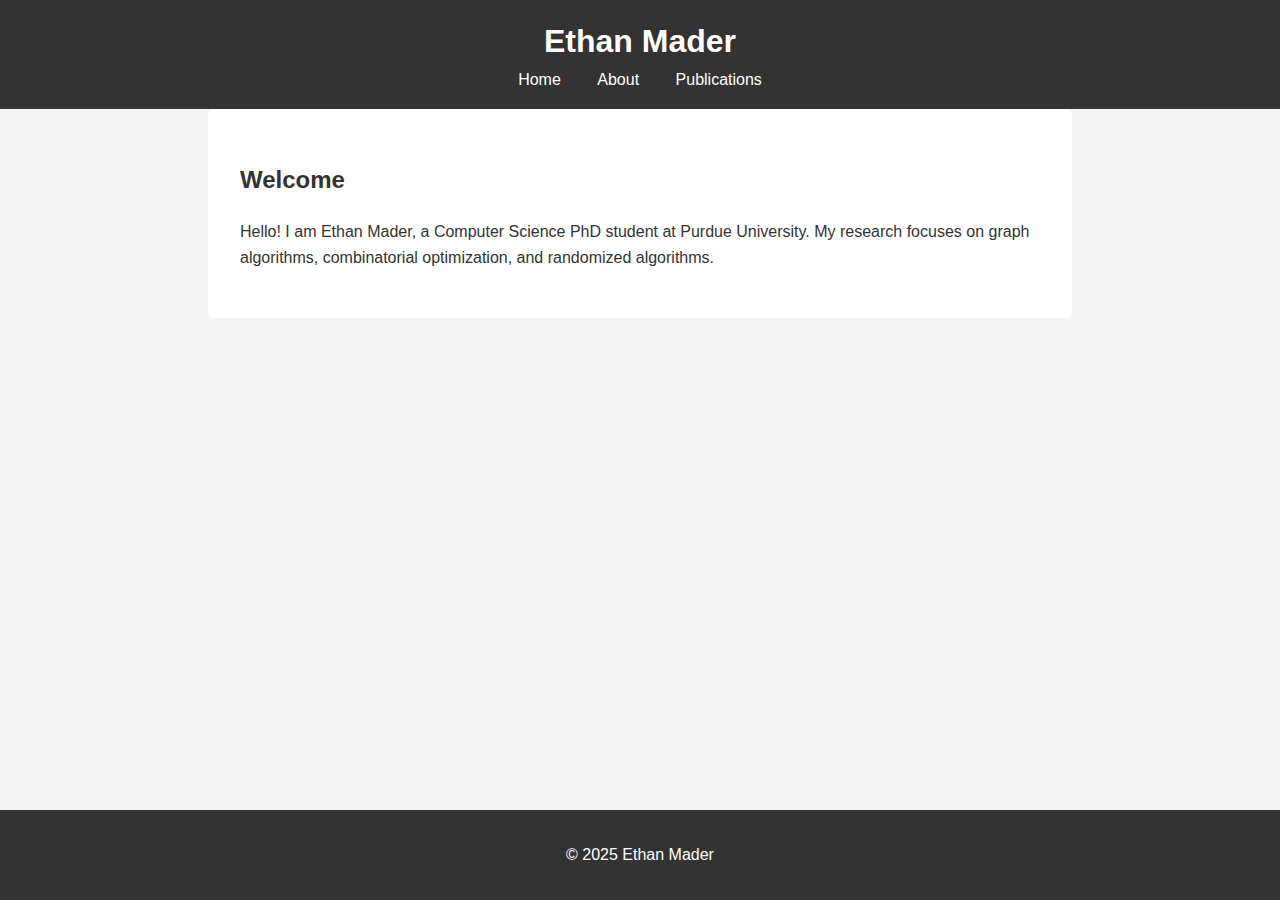
==== index.html @ 2565c1b9 "chatgpt changes" ====
<!DOCTYPE html>
<html lang="en">
<head>
    <meta charset="UTF-8">
    <meta name="viewport" content="width=device-width, initial-scale=1.0">
    <title>Home - Ethan Mader</title>
    <link rel="stylesheet" href="assets/style.css">
</head>
<body>
    <header>
        <h1>Ethan Mader</h1>
        <nav>
            <a href="index.html">Home</a>
            <a href="about.html">About</a>
            <a href="publications.html">Publications</a>
        </nav>
    </header>
    <main>
        <h2>Welcome</h2>
        <p>Hello! I am Ethan Mader, a Computer Science PhD student at Purdue University. My research focuses on graph algorithms, combinatorial optimization, and randomized algorithms.</p>
    </main>
    <footer>
        <p>© 2025 Ethan Mader</p>
    </footer>
</body>
</html>
---- assets/style.css ----
body {
    font-family: Arial, sans-serif;
    line-height: 1.6;
    margin: 0;
    padding: 0;
    color: #333;
    background-color: #f4f4f4;
}

header {
    background: #333;
    color: #fff;
    padding: 1rem 0;
    text-align: center;
}

header h1 {
    margin: 0;
}

nav a {
    color: #fff;
    margin: 0 1rem;
    text-decoration: none;
}

nav a:hover {
    text-decoration: underline;
}

main {
    padding: 2rem;
    max-width: 800px;
    margin: auto;
    background: #fff;
    border-radius: 5px;
}

footer {
    text-align: center;
    padding: 1rem 0;
    background: #333;
    color: #fff;
    position: fixed;
    width: 100%;
    bottom: 0;
}

.professional-links {
    margin: 2em 0;
}

.professional-links ul {
    list-style: none;
    padding: 0;
}

.professional-links a {
    text-decoration: none;
    color: #0066cc;
}

.projects-grid {
    display: grid;
    grid-template-columns: repeat(auto-fit, minmax(300px, 1fr));
    gap: 2em;
    margin: 2em 0;
}

.project-card {
    padding: 1.5em;
    border: 1px solid #ddd;
    border-radius: 8px;
    transition: transform 0.2s;
}

.project-card:hover {
    transform: translateY(-5px);
    box-shadow: 0 5px 15px rgba(0,0,0,0.1);
}

.research-project {
    margin: 2em 0;
    padding: 2em;
    background-color: #f8f9fa;
    border-radius: 8px;
}
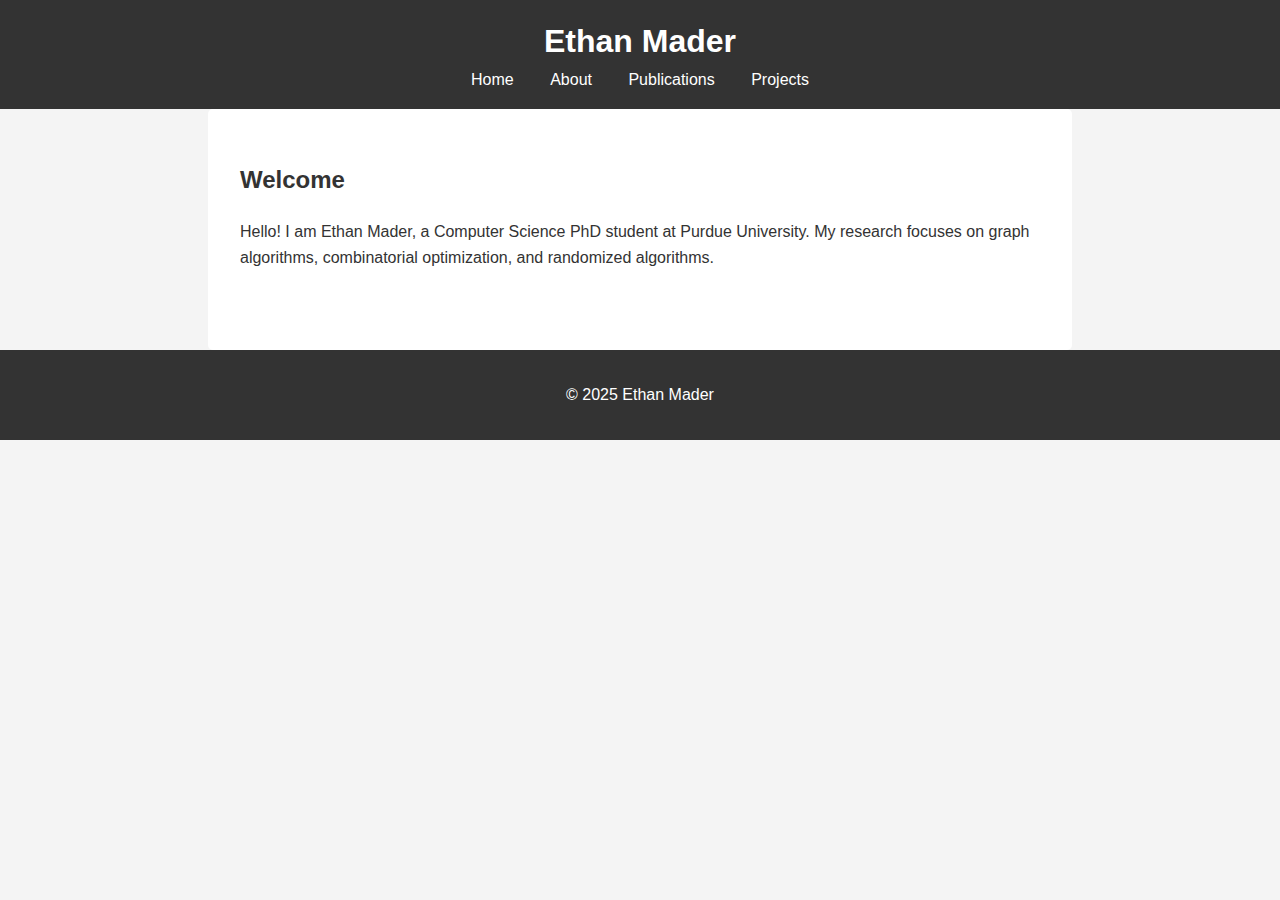
==== commit 22836853: "fixes" ====
--- a/index.html
+++ b/index.html
@@ -13,6 +13,7 @@
             <a href="index.html">Home</a>
             <a href="about.html">About</a>
             <a href="publications.html">Publications</a>
+            <a href="projects.html">Projects</a>
         </nav>
     </header>
     <main>
--- a/assets/style.css
+++ b/assets/style.css
@@ -30,6 +30,7 @@
 
 main {
     padding: 2rem;
+    padding-bottom: 4rem; /* Add extra padding at bottom */
     max-width: 800px;
     margin: auto;
     background: #fff;
@@ -41,9 +42,8 @@
     padding: 1rem 0;
     background: #333;
     color: #fff;
-    position: fixed;
+    /* Remove position: fixed */
     width: 100%;
-    bottom: 0;
 }
 
 .professional-links {
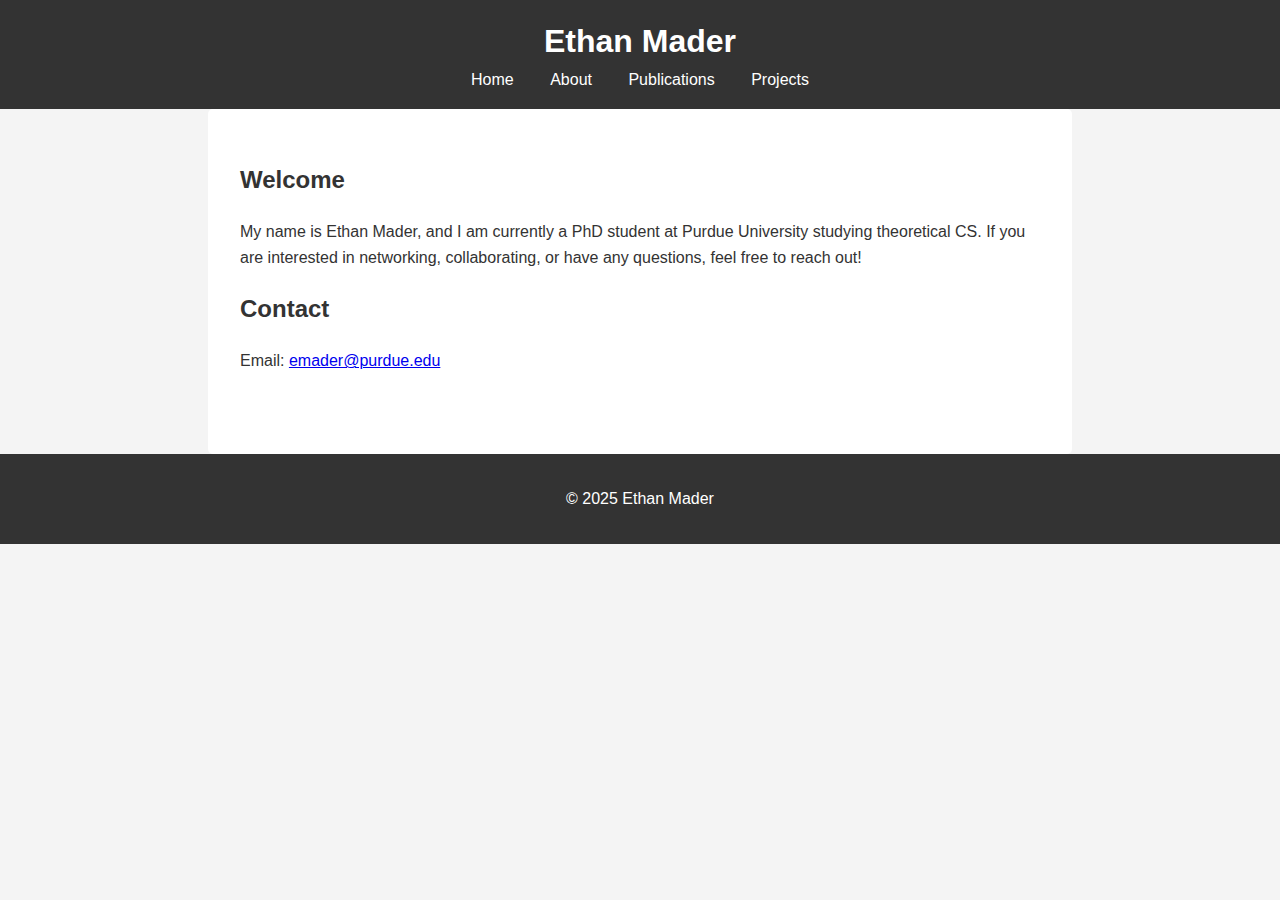
==== commit 36882f6a: "links, contact, beefed about me" ====
--- a/index.html
+++ b/index.html
@@ -18,7 +18,12 @@
     </header>
     <main>
         <h2>Welcome</h2>
-        <p>Hello! I am Ethan Mader, a Computer Science PhD student at Purdue University. My research focuses on graph algorithms, combinatorial optimization, and randomized algorithms.</p>
+        <p>My name is Ethan Mader, and I am currently a PhD student at Purdue University studying theoretical CS. If you are interested in networking, collaborating, or have any questions, feel free to reach out!</p>
+        
+        <section class="contact">
+            <h2>Contact</h2>
+            <p>Email: <a href="mailto:emader@purdue.edu">emader@purdue.edu</a></p>
+        </section>
     </main>
     <footer>
         <p>© 2025 Ethan Mader</p>
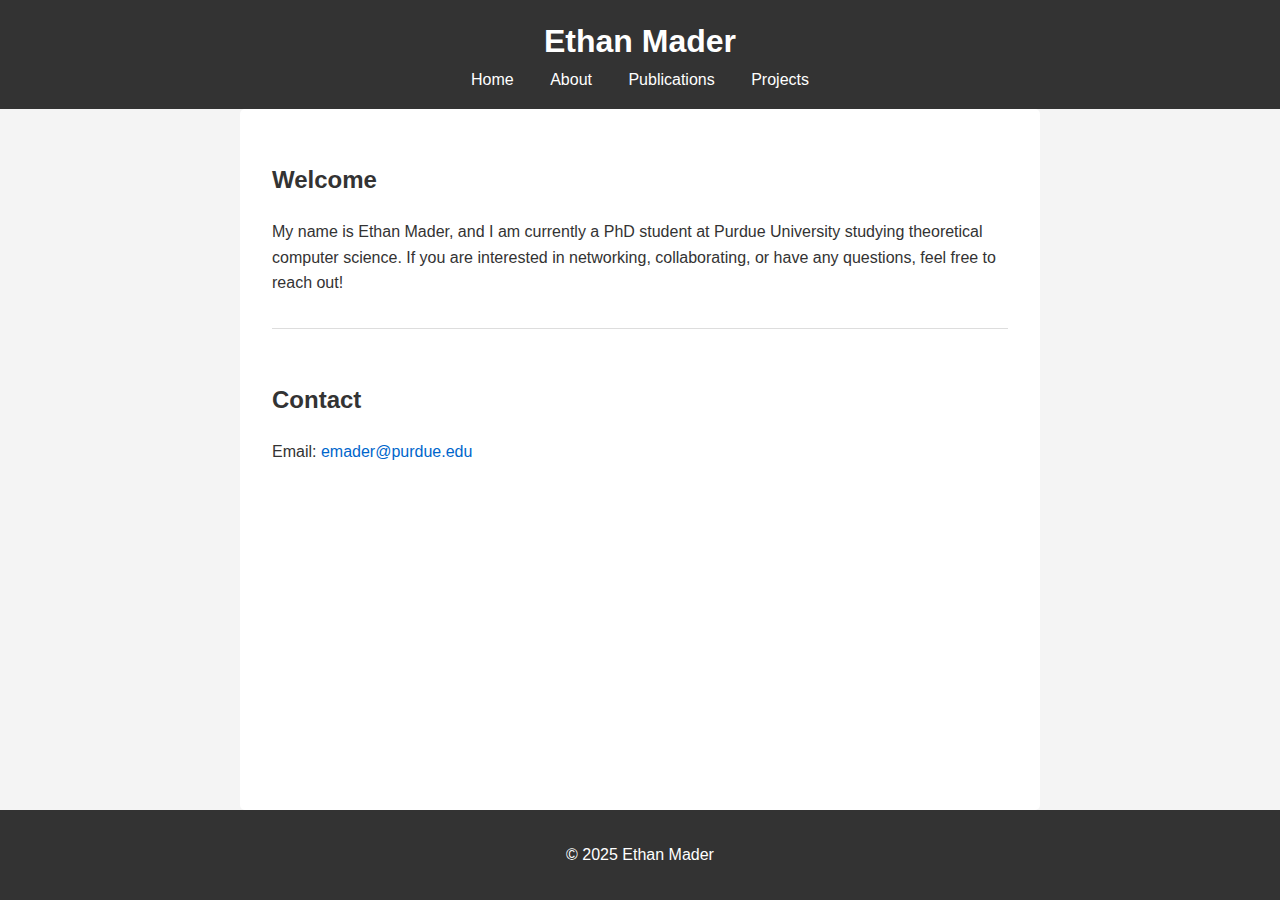
==== commit 98103942: "projects cards" ====
--- a/index.html
+++ b/index.html
@@ -18,7 +18,7 @@
     </header>
     <main>
         <h2>Welcome</h2>
-        <p>My name is Ethan Mader, and I am currently a PhD student at Purdue University studying theoretical CS. If you are interested in networking, collaborating, or have any questions, feel free to reach out!</p>
+        <p>My name is Ethan Mader, and I am currently a PhD student at Purdue University studying theoretical computer science. If you are interested in networking, collaborating, or have any questions, feel free to reach out!</p>
         
         <section class="contact">
             <h2>Contact</h2>
--- a/assets/style.css
+++ b/assets/style.css
@@ -5,6 +5,9 @@
     padding: 0;
     color: #333;
     background-color: #f4f4f4;
+    min-height: 100vh;
+    display: flex;
+    flex-direction: column;
 }
 
 header {
@@ -35,6 +38,9 @@
     margin: auto;
     background: #fff;
     border-radius: 5px;
+    flex: 1;
+    width: 100%;
+    box-sizing: border-box;
 }
 
 footer {
@@ -42,8 +48,8 @@
     padding: 1rem 0;
     background: #333;
     color: #fff;
-    /* Remove position: fixed */
     width: 100%;
+    margin-top: auto;
 }
 
 .professional-links {
@@ -63,12 +69,12 @@
 .projects-grid {
     display: grid;
     grid-template-columns: repeat(auto-fit, minmax(300px, 1fr));
-    gap: 2em;
-    margin: 2em 0;
+    gap: 1.5em;  /* reduced from 2em */
+    margin: 1.5em 0;  /* reduced from 2em */
 }
 
 .project-card {
-    padding: 1.5em;
+    padding: 1.2em;  /* reduced from 1.5em */
     border: 1px solid #ddd;
     border-radius: 8px;
     transition: transform 0.2s;
@@ -79,9 +85,37 @@
     box-shadow: 0 5px 15px rgba(0,0,0,0.1);
 }
 
-.research-project {
-    margin: 2em 0;
-    padding: 2em;
-    background-color: #f8f9fa;
-    border-radius: 8px;
+.project-card h3 {
+    margin-top: 0;
+    margin-bottom: 0.8em;
+}
+
+.project-card p {
+    margin: 0.5em 0;
+}
+
+.project-card a {
+    display: inline-block;
+    margin-top: 0.8em;
+    color: #0066cc;
+    text-decoration: none;
+}
+
+.project-card a:hover {
+    text-decoration: underline;
+}
+
+.contact {
+    margin-top: 2em;
+    padding-top: 2em;
+    border-top: 1px solid #ddd;
+}
+
+.contact a {
+    color: #0066cc;
+    text-decoration: none;
+}
+
+.contact a:hover {
+    text-decoration: underline;
 }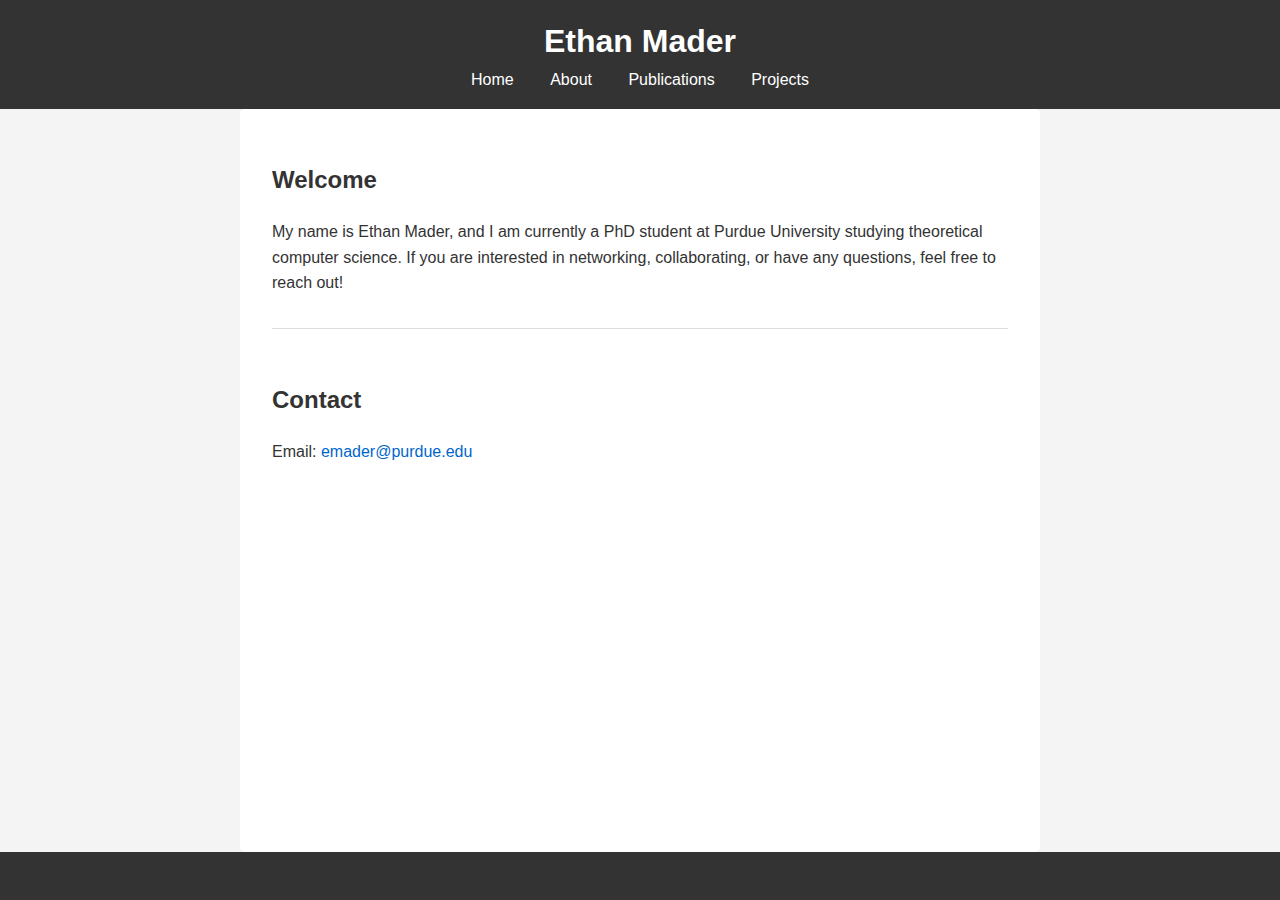
==== commit 2bbb9c2b: "navigation bar upgrade?" ====
--- a/index.html
+++ b/index.html
@@ -26,7 +26,7 @@
         </section>
     </main>
     <footer>
-        <p>© 2025 Ethan Mader</p>
+        <p></p>
     </footer>
 </body>
 </html>--- a/assets/style.css
+++ b/assets/style.css
@@ -25,10 +25,31 @@
     color: #fff;
     margin: 0 1rem;
     text-decoration: none;
+    position: relative;
+    display: inline-block;
+    transition: color 0.3s ease;
+}
+
+nav a::after {
+    content: '';
+    position: absolute;
+    width: 100%;
+    transform: scaleX(0);
+    height: 2px;
+    bottom: -3px;
+    left: 0;
+    background-color: #ff6347;
+    transform-origin: bottom right;
+    transition: transform 0.3s ease;
+}
+
+nav a:hover::after {
+    transform: scaleX(1);
+    transform-origin: bottom left;
 }
 
 nav a:hover {
-    text-decoration: underline;
+    color: #ff6347; /* Change color on hover */
 }
 
 main {
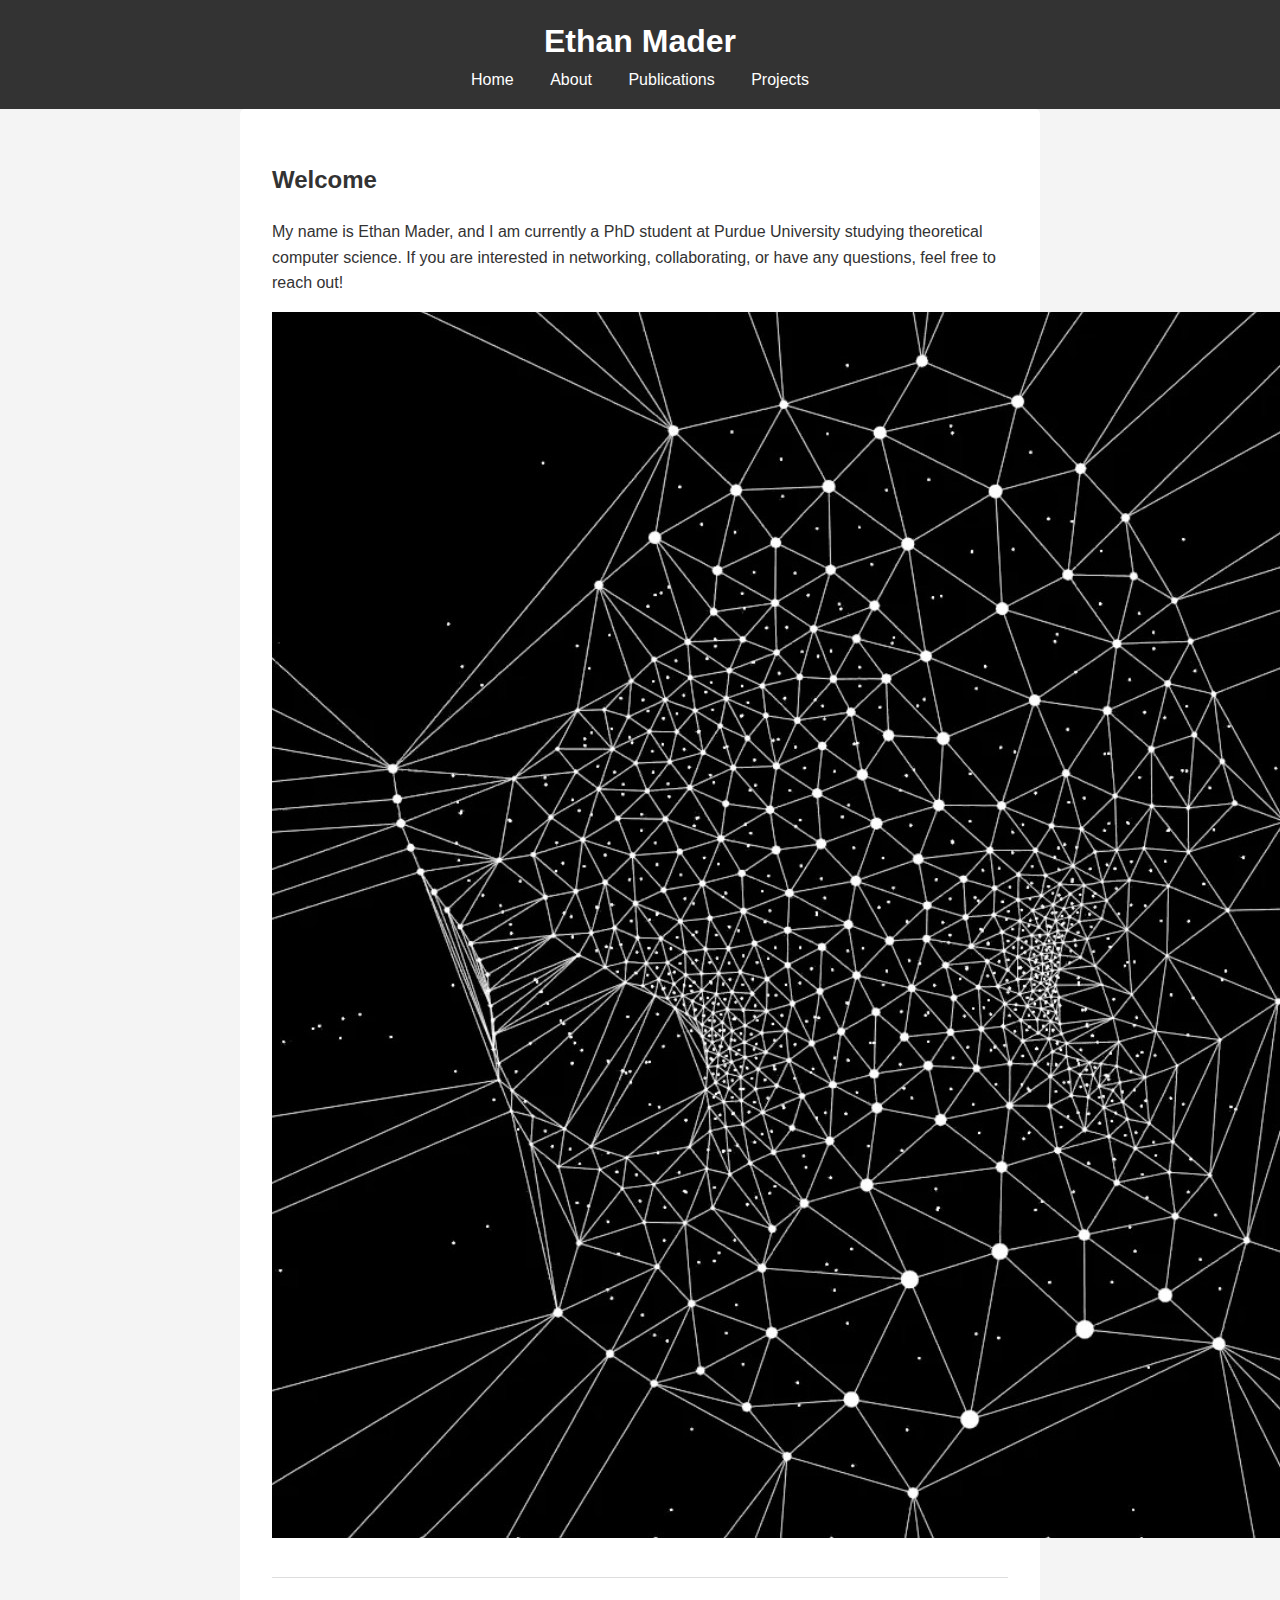
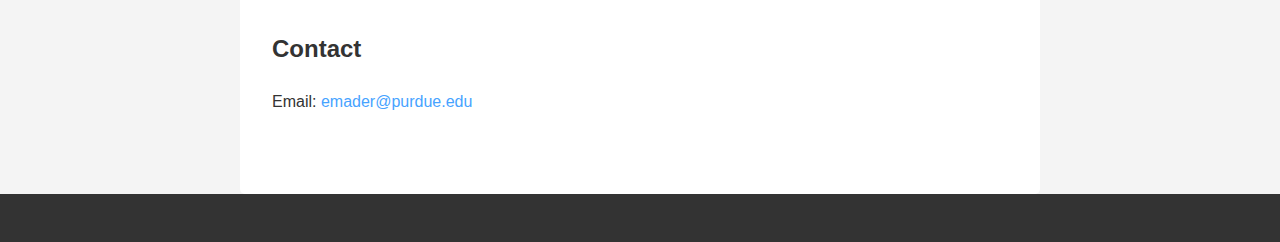
==== commit 48e1a036: "image" ====
--- a/index.html
+++ b/index.html
@@ -20,6 +20,8 @@
         <h2>Welcome</h2>
         <p>My name is Ethan Mader, and I am currently a PhD student at Purdue University studying theoretical computer science. If you are interested in networking, collaborating, or have any questions, feel free to reach out!</p>
         
+        <img src="assets/images/graph.jpeg" alt="graph" class="math-image">
+        
         <section class="contact">
             <h2>Contact</h2>
             <p>Email: <a href="mailto:emader@purdue.edu">emader@purdue.edu</a></p>
--- a/assets/style.css
+++ b/assets/style.css
@@ -1,5 +1,5 @@
 body {
-    font-family: Arial, sans-serif;
+    font-family: 'Roboto', sans-serif;
     line-height: 1.6;
     margin: 0;
     padding: 0;
@@ -19,6 +19,8 @@
 
 header h1 {
     margin: 0;
+    font-family: 'Roboto', sans-serif;
+    font-weight: 700; /* Bold */
 }
 
 nav a {
@@ -38,7 +40,7 @@
     height: 2px;
     bottom: -3px;
     left: 0;
-    background-color: #ff6347;
+    background-color: #47a3ff;
     transform-origin: bottom right;
     transition: transform 0.3s ease;
 }
@@ -49,7 +51,7 @@
 }
 
 nav a:hover {
-    color: #ff6347; /* Change color on hover */
+    color: #47a3ff; /* Change color on hover */
 }
 
 main {
@@ -78,13 +80,17 @@
 }
 
 .professional-links ul {
-    list-style: none;
-    padding: 0;
+    list-style: disc;
+    padding-left: 2em;
 }
 
 .professional-links a {
     text-decoration: none;
-    color: #0066cc;
+    color: #47a3ff;
+}
+
+.professional-links a:hover {
+    text-decoration: underline;
 }
 
 .projects-grid {
@@ -99,6 +105,7 @@
     border: 1px solid #ddd;
     border-radius: 8px;
     transition: transform 0.2s;
+    font-family: 'Roboto', sans-serif;
 }
 
 .project-card:hover {
@@ -109,16 +116,19 @@
 .project-card h3 {
     margin-top: 0;
     margin-bottom: 0.8em;
+    font-family: 'Roboto', sans-serif;
+    font-weight: 700; /* Bold */
 }
 
 .project-card p {
     margin: 0.5em 0;
+    font-family: 'Roboto', sans-serif;
 }
 
 .project-card a {
     display: inline-block;
     margin-top: 0.8em;
-    color: #0066cc;
+    color: #47a3ff;
     text-decoration: none;
 }
 
@@ -133,10 +143,32 @@
 }
 
 .contact a {
-    color: #0066cc;
+    color: #47a3ff;
     text-decoration: none;
 }
 
 .contact a:hover {
     text-decoration: underline;
+}
+
+/* Add styles for the About Me section */
+.about-container {
+    display: flex;
+    align-items: center;
+    gap: 1.5rem;
+    margin-top: 2rem;
+}
+
+.profile-pic {
+    width: 150px;
+    height: 150px;
+    border-radius: 50%;
+    object-fit: cover;
+    box-shadow: 0 4px 8px rgba(0, 0, 0, 0.1);
+}
+
+.about-text {
+    flex: 1;
+    font-family: 'Roboto', sans-serif;
+    line-height: 1.6;
 }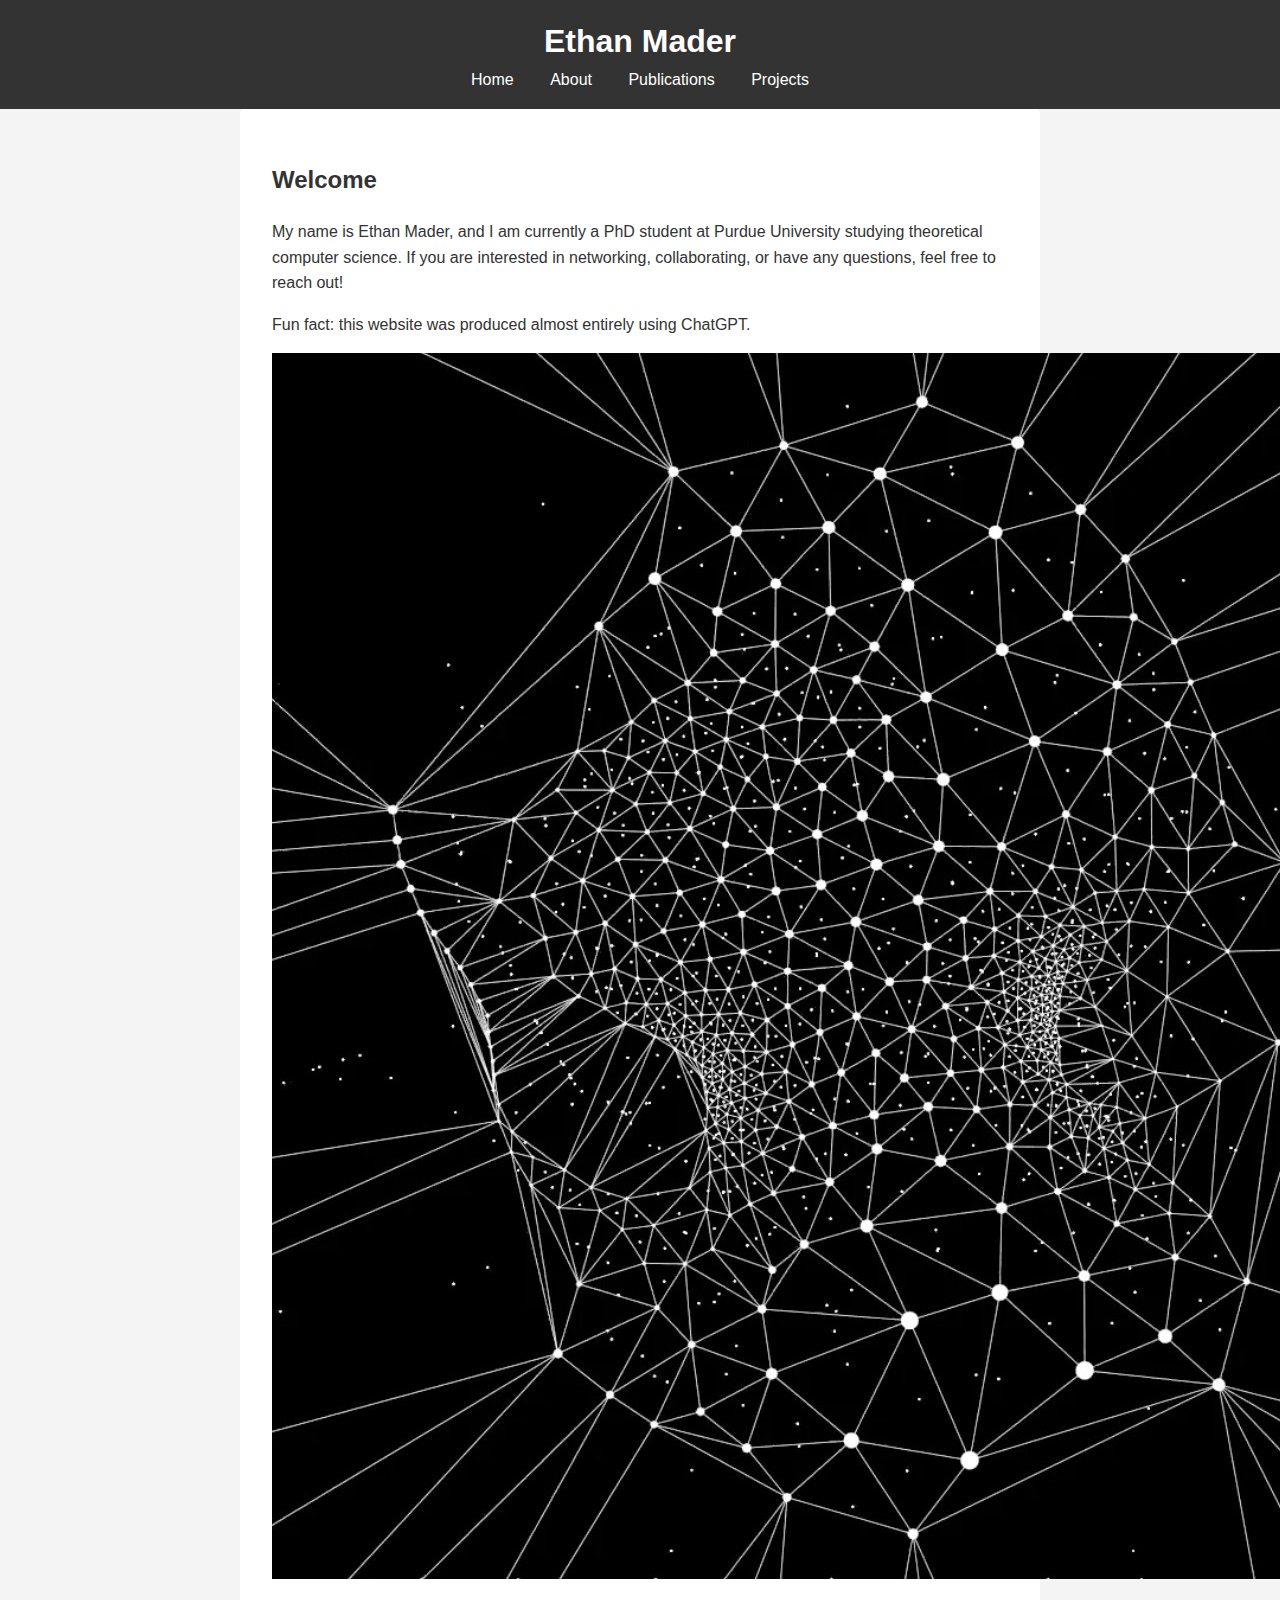
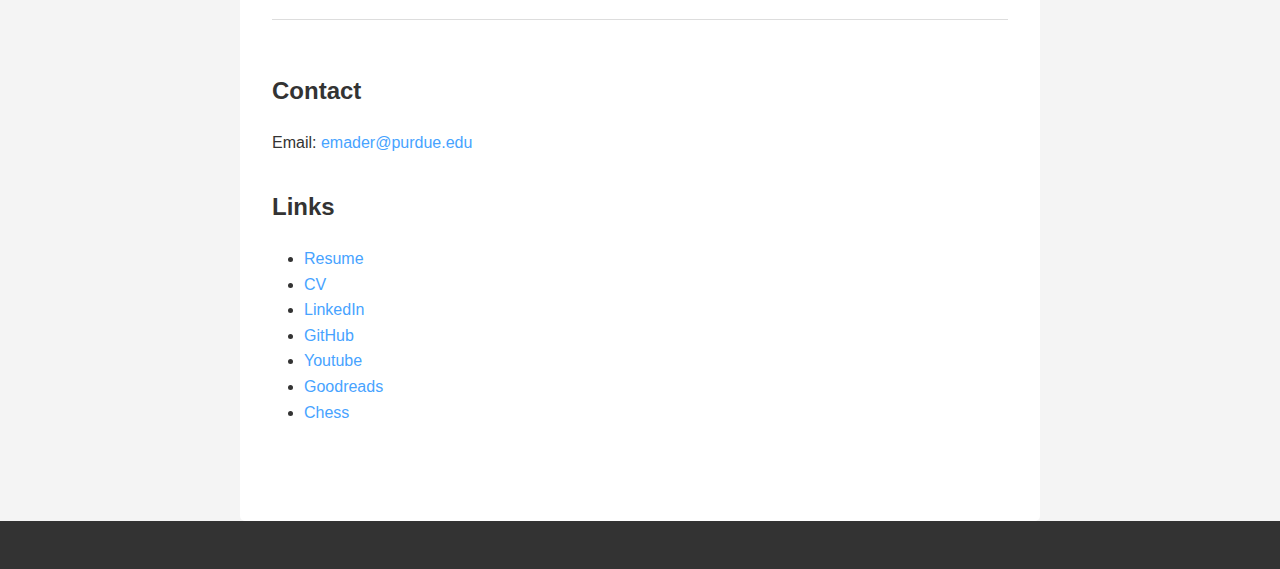
==== commit d55033c8: "stuff" ====
--- a/index.html
+++ b/index.html
@@ -19,6 +19,7 @@
     <main>
         <h2>Welcome</h2>
         <p>My name is Ethan Mader, and I am currently a PhD student at Purdue University studying theoretical computer science. If you are interested in networking, collaborating, or have any questions, feel free to reach out!</p>
+        <p>Fun fact: this website was produced almost entirely using ChatGPT.</p>
         
         <img src="assets/images/graph.jpeg" alt="graph" class="math-image">
         
@@ -26,6 +27,19 @@
             <h2>Contact</h2>
             <p>Email: <a href="mailto:emader@purdue.edu">emader@purdue.edu</a></p>
         </section>
+
+        <section class="professional-links">
+            <h2>Links</h2>
+            <ul>
+                <li><a href="assets/files/resume.pdf">Resume</a></li>
+                <li><a href="assets/files/cv.pdf">CV</a></li>
+                <li><a href="https://linkedin.com/in/ethan-mader/">LinkedIn</a></li>
+                <li><a href="https://github.com/CircusPigeon">GitHub</a></li>
+                <li><a href="https://youtube.com/@Graphman42">Youtube</a></li>
+                <li><a href="https://www.goodreads.com/ethanmader">Goodreads</a></li>
+                <li><a href="https://www.chess.com/member/youretoastkid">Chess</a></li>
+            </ul>
+        </section>
     </main>
     <footer>
         <p></p>
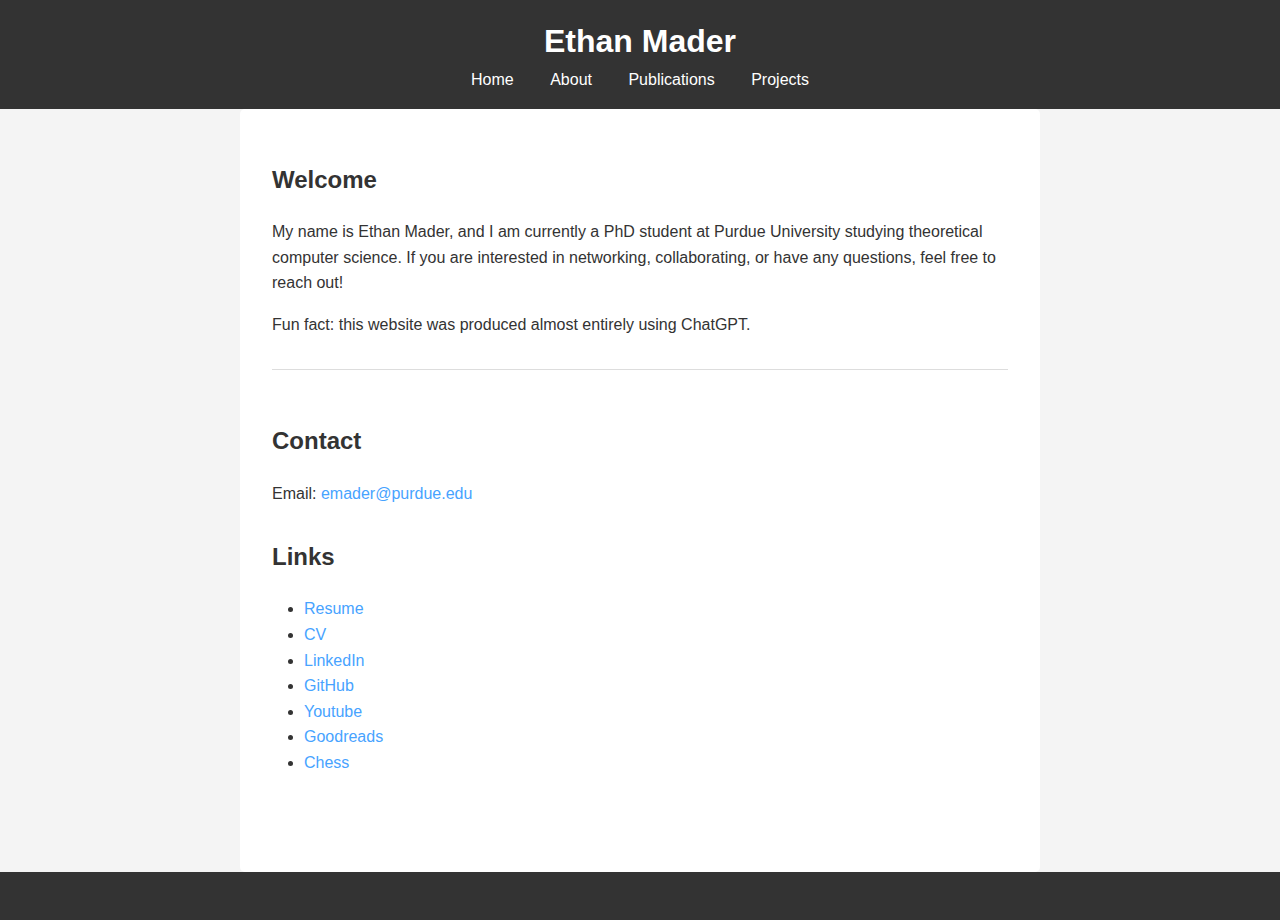
==== commit 60571fe1: "no pic" ====
--- a/index.html
+++ b/index.html
@@ -20,8 +20,6 @@
         <h2>Welcome</h2>
         <p>My name is Ethan Mader, and I am currently a PhD student at Purdue University studying theoretical computer science. If you are interested in networking, collaborating, or have any questions, feel free to reach out!</p>
         <p>Fun fact: this website was produced almost entirely using ChatGPT.</p>
-        
-        <img src="assets/images/graph.jpeg" alt="graph" class="math-image">
         
         <section class="contact">
             <h2>Contact</h2>
--- a/assets/style.css
+++ b/assets/style.css
@@ -171,4 +171,15 @@
     flex: 1;
     font-family: 'Roboto', sans-serif;
     line-height: 1.6;
+}
+
+/* Rotate and scale down the math image on the index page */
+.math-image {
+    max-width: 80%; /* Make the image smaller */
+    height: auto;
+    display: block;
+    margin: 1.5rem auto;
+    border-radius: 8px;
+    box-shadow: 0 4px 8px rgba(0, 0, 0, 0.1);
+    transform: rotate(90deg); /* Rotate the image 90 degrees */
 }